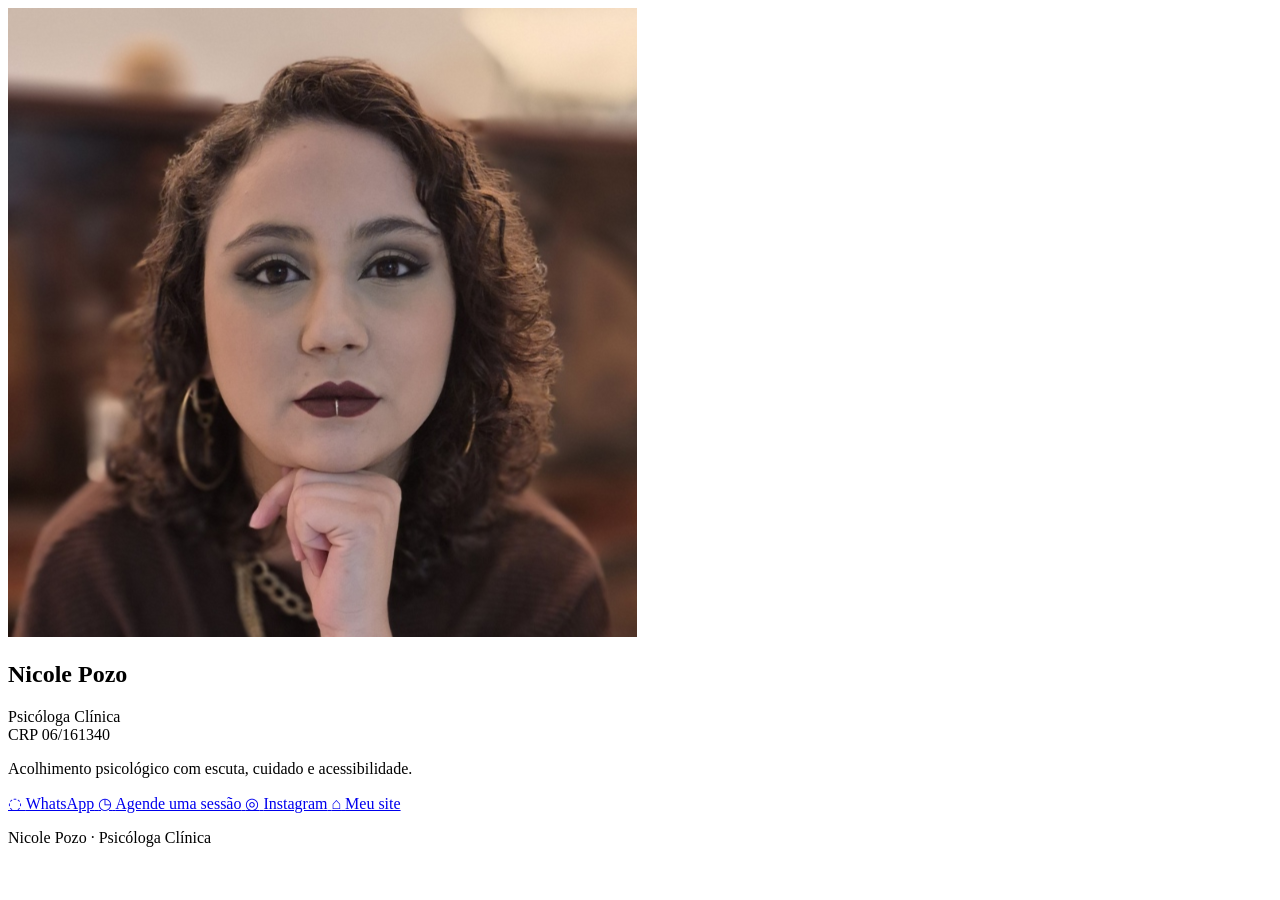
==== links.html @ 0eb17d90 "Create links.html" ====
<!DOCTYPE html>
<html lang="pt-BR">
<head>
  <meta charset="UTF-8">
  <meta name="viewport" content="width=device-width, initial-scale=1.0">

  <title>Nicole Pozo | Links</title>
  <meta
    name="description"
    content="Acesse os principais links da psicóloga Nicole Pozo."
  >

  <link rel="stylesheet" href="links.css">
</head>

<body>
  <main class="pagina-links">
    <section class="perfil" aria-labelledby="nome-perfil">
      <img
        src="nicole.png"
        alt="Nicole Pozo"
        class="foto-perfil"
      >

      <h1 id="nome-perfil">Nicole Pozo</h1>

      <p class="profissao">
        Psicóloga Clínica<br>
        CRP 06/161340
      </p>

      <p class="apresentacao">
        Acolhimento psicológico com escuta, cuidado e acessibilidade.
      </p>
    </section>

    <nav class="lista-links" aria-label="Links principais">
      <a
        href="https://wa.me/5511914683737?text=Ol%C3%A1%2C%20gostaria%20de%20agendar%20uma%20sess%C3%A3o."
        class="link-botao"
        target="_blank"
        rel="noopener noreferrer"
      >
        <span class="icone" aria-hidden="true">◌</span>
        <span>WhatsApp</span>
      </a>

      <a
        href="https://calendar.app.google/ftWj5yFwSw7C7HyG9"
        class="link-botao"
        target="_blank"
        rel="noopener noreferrer"
      >
        <span class="icone" aria-hidden="true">◷</span>
        <span>Agende uma sessão</span>
      </a>

      <a
        href="https://www.instagram.com/nicole.pozo.psi/"
        class="link-botao"
        target="_blank"
        rel="noopener noreferrer"
      >
        <span class="icone" aria-hidden="true">◎</span>
        <span>Instagram</span>
      </a>

      <a
        href="/"
        class="link-botao"
      >
        <span class="icone" aria-hidden="true">⌂</span>
        <span>Meu site</span>
      </a>
    </nav>

    <footer class="rodape-links">
      <p>Nicole Pozo · Psicóloga Clínica</p>
    </footer>
  </main>
</body>
</html>
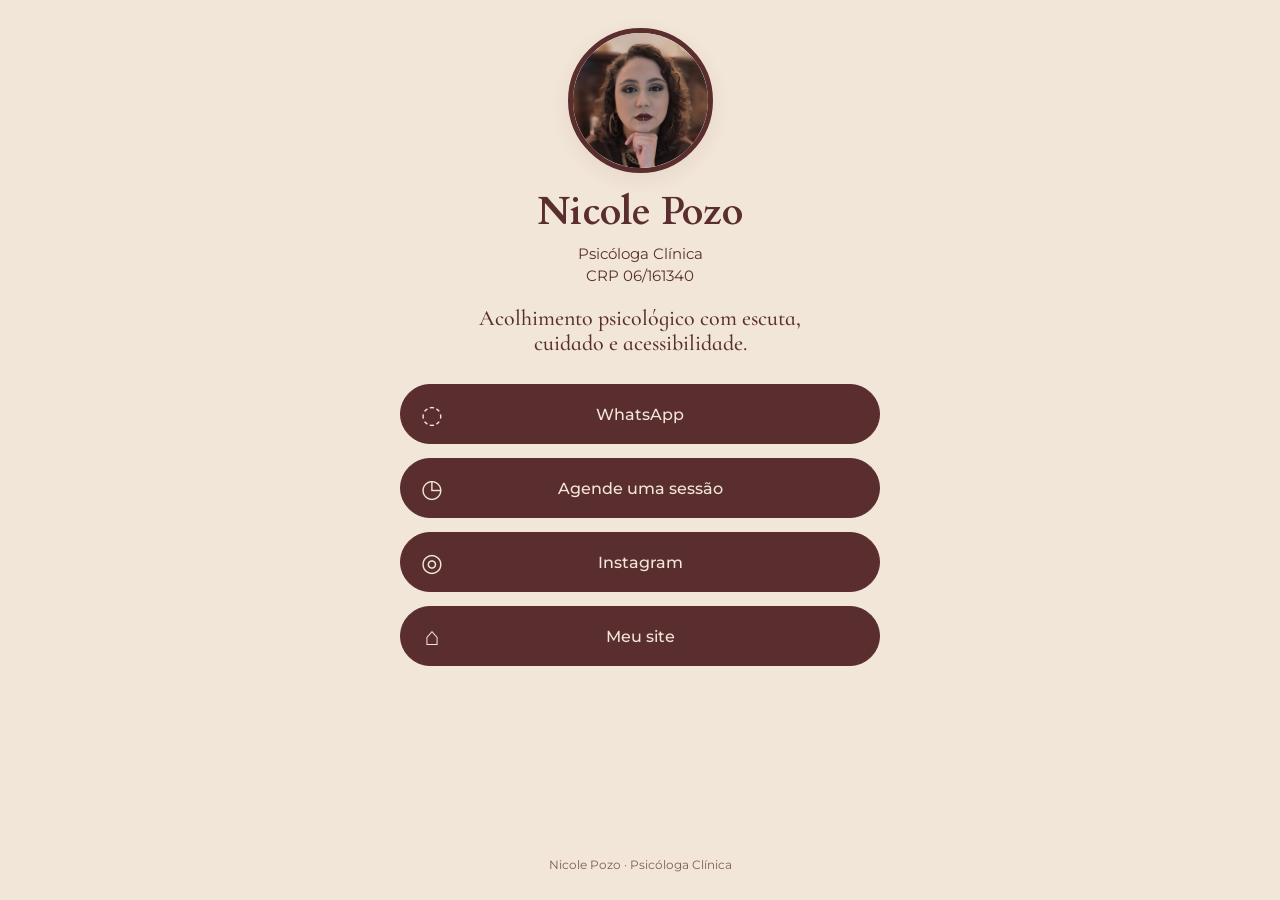
==== commit e6a225bf: "Update links.html" ====
--- a/links.html
+++ b/links.html
@@ -5,9 +5,13 @@
   <meta name="viewport" content="width=device-width, initial-scale=1.0">
 
   <title>Nicole Pozo | Links</title>
-  <meta
-    name="description"
-    content="Acesse os principais links da psicóloga Nicole Pozo."
+
+  <link rel="preconnect" href="https://fonts.googleapis.com">
+  <link rel="preconnect" href="https://fonts.gstatic.com" crossorigin>
+
+  <link
+    href="https://fonts.googleapis.com/css2?family=Cardo:wght@400;700&family=Cormorant+Infant:wght@400;500;600&family=Montserrat:wght@400;500;600&display=swap"
+    rel="stylesheet"
   >
 
   <link rel="stylesheet" href="links.css">
--- a/links.css
+++ b/links.css
@@ -0,0 +1,201 @@
+/* =================================
+   VARIÁVEIS DA IDENTIDADE VISUAL
+================================= */
+
+:root {
+  --fundo-principal: #F2E6D8;
+  --fundo-destaque: #E6D2B5;
+  --texto: #5A2E2E;
+  --texto-escuro: #3E1F1F;
+  --borda: rgba(90, 46, 46, 0.18);
+  --sombra: 0 6px 20px rgba(90, 46, 46, 0.08);
+}
+
+/* =================================
+   RESET
+================================= */
+
+* {
+  box-sizing: border-box;
+}
+
+html {
+  min-height: 100%;
+}
+
+body {
+  min-height: 100vh;
+  margin: 0;
+  padding: 28px 18px;
+  background-color: var(--fundo-principal);
+  color: var(--texto);
+  font-family: 'Montserrat', sans-serif;
+}
+
+/* =================================
+   PÁGINA
+================================= */
+
+.pagina-links {
+  width: 100%;
+  max-width: 480px;
+  min-height: calc(100vh - 56px);
+  margin: 0 auto;
+  display: flex;
+  flex-direction: column;
+  align-items: center;
+}
+
+/* =================================
+   PERFIL
+================================= */
+
+.perfil {
+  width: 100%;
+  text-align: center;
+}
+
+.foto-perfil {
+  display: block;
+  width: 145px;
+  height: 145px;
+  margin: 0 auto 18px;
+  object-fit: cover;
+  border: 5px solid var(--texto);
+  border-radius: 50%;
+  box-shadow: var(--sombra);
+}
+
+h1 {
+  margin: 0;
+  color: var(--texto);
+  font-family: 'Cardo', Georgia, serif;
+  font-size: 38px;
+  font-weight: 700;
+  line-height: 1.15;
+}
+
+.profissao {
+  margin: 8px 0 0;
+  font-size: 15px;
+  line-height: 1.5;
+}
+
+.apresentacao {
+  max-width: 360px;
+  margin: 18px auto 28px;
+  font-family: 'Cormorant Infant', Georgia, serif;
+  font-size: 22px;
+  font-weight: 500;
+  line-height: 1.15;
+}
+
+/* =================================
+   BOTÕES
+================================= */
+
+.lista-links {
+  width: 100%;
+  display: flex;
+  flex-direction: column;
+  gap: 14px;
+}
+
+.link-botao {
+  display: flex;
+  align-items: center;
+  justify-content: center;
+  position: relative;
+  width: 100%;
+  min-height: 60px;
+  padding: 15px 48px;
+  border: 1px solid var(--texto);
+  border-radius: 30px;
+  background-color: var(--texto);
+  color: var(--fundo-principal);
+  text-decoration: none;
+  font-size: 16px;
+  font-weight: 500;
+  text-align: center;
+  transition:
+    background-color 0.25s ease,
+    color 0.25s ease,
+    transform 0.2s ease,
+    box-shadow 0.25s ease;
+}
+
+.link-botao:hover,
+.link-botao:focus-visible {
+  background-color: var(--texto-escuro);
+  color: var(--fundo-principal);
+  transform: translateY(-2px);
+  box-shadow: var(--sombra);
+}
+
+.link-botao:focus-visible {
+  outline: 3px solid rgba(90, 46, 46, 0.35);
+  outline-offset: 3px;
+}
+
+.icone {
+  position: absolute;
+  left: 20px;
+  display: flex;
+  align-items: center;
+  justify-content: center;
+  width: 22px;
+  font-family: Georgia, serif;
+  font-size: 25px;
+  line-height: 1;
+}
+
+/* =================================
+   RODAPÉ
+================================= */
+
+.rodape-links {
+  margin-top: auto;
+  padding-top: 34px;
+  color: var(--texto);
+  font-size: 12px;
+  opacity: 0.75;
+}
+
+.rodape-links p {
+  margin: 0;
+}
+
+/* =================================
+   MOBILE
+================================= */
+
+@media (max-width: 600px) {
+  body {
+    padding: 24px 16px;
+  }
+
+  .pagina-links {
+    min-height: calc(100vh - 48px);
+  }
+
+  .foto-perfil {
+    width: 130px;
+    height: 130px;
+    margin-bottom: 16px;
+  }
+
+  h1 {
+    font-size: 34px;
+  }
+
+  .apresentacao {
+    margin-top: 16px;
+    margin-bottom: 24px;
+    font-size: 21px;
+  }
+
+  .link-botao {
+    min-height: 56px;
+    font-size: 15px;
+  }
+}
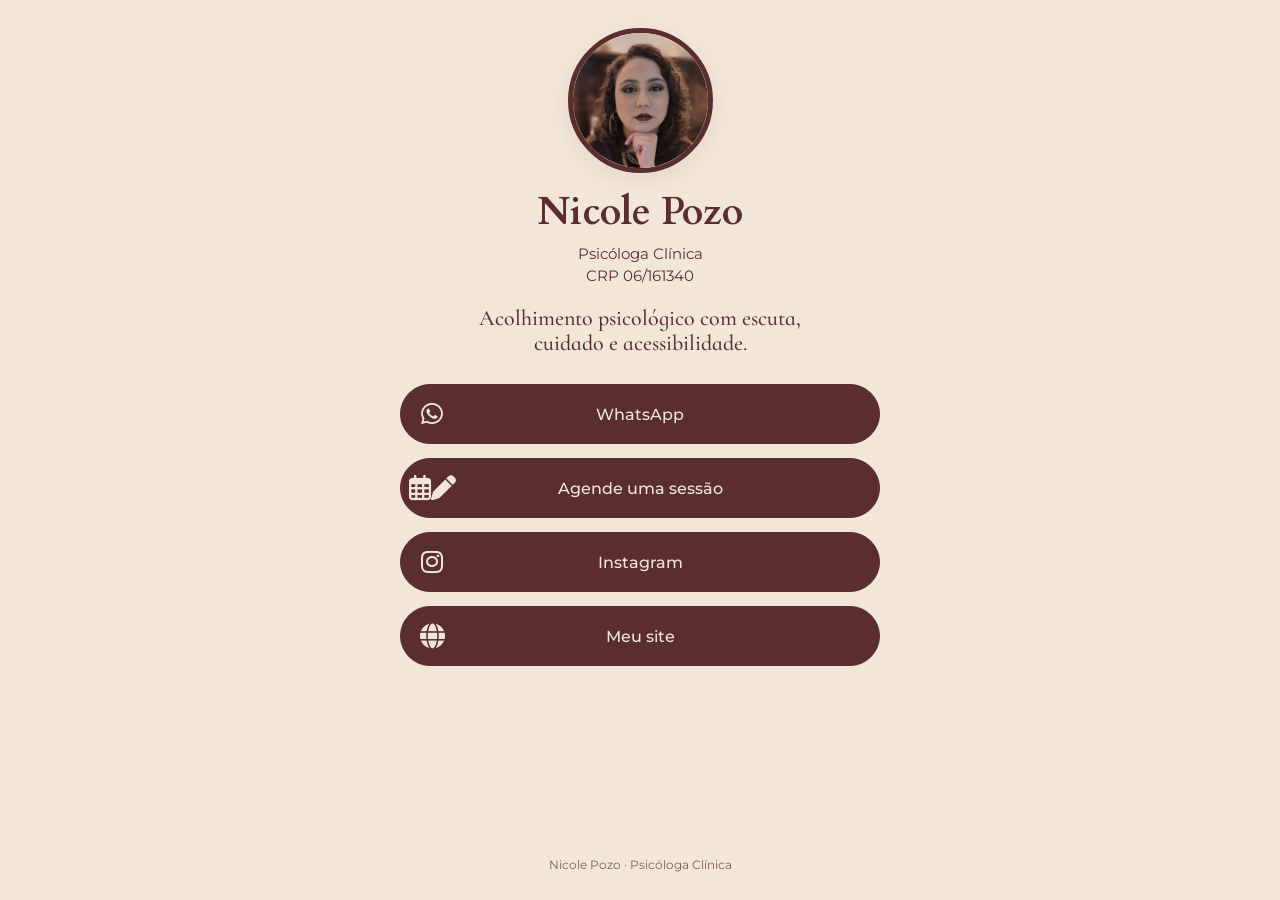
==== commit 22debdeb: "Update links.html" ====
--- a/links.html
+++ b/links.html
@@ -6,12 +6,22 @@
 
   <title>Nicole Pozo | Links</title>
 
+  <meta
+    name="description"
+    content="Acesse os principais links da psicóloga Nicole Pozo."
+  >
+
   <link rel="preconnect" href="https://fonts.googleapis.com">
   <link rel="preconnect" href="https://fonts.gstatic.com" crossorigin>
 
   <link
     href="https://fonts.googleapis.com/css2?family=Cardo:wght@400;700&family=Cormorant+Infant:wght@400;500;600&family=Montserrat:wght@400;500;600&display=swap"
     rel="stylesheet"
+  >
+
+  <link
+    rel="stylesheet"
+    href="https://cdnjs.cloudflare.com/ajax/libs/font-awesome/6.5.2/css/all.min.css"
   >
 
   <link rel="stylesheet" href="links.css">
@@ -45,7 +55,10 @@
         target="_blank"
         rel="noopener noreferrer"
       >
-        <span class="icone" aria-hidden="true">◌</span>
+        <span class="icone" aria-hidden="true">
+          <i class="fa-brands fa-whatsapp"></i>
+        </span>
+
         <span>WhatsApp</span>
       </a>
 
@@ -55,7 +68,11 @@
         target="_blank"
         rel="noopener noreferrer"
       >
-        <span class="icone" aria-hidden="true">◷</span>
+        <span class="icone icone-agenda" aria-hidden="true">
+          <i class="fa-regular fa-calendar-days"></i>
+          <i class="fa-solid fa-pen"></i>
+        </span>
+
         <span>Agende uma sessão</span>
       </a>
 
@@ -65,7 +82,10 @@
         target="_blank"
         rel="noopener noreferrer"
       >
-        <span class="icone" aria-hidden="true">◎</span>
+        <span class="icone" aria-hidden="true">
+          <i class="fa-brands fa-instagram"></i>
+        </span>
+
         <span>Instagram</span>
       </a>
 
@@ -73,7 +93,10 @@
         href="/"
         class="link-botao"
       >
-        <span class="icone" aria-hidden="true">⌂</span>
+        <span class="icone" aria-hidden="true">
+          <i class="fa-solid fa-globe"></i>
+        </span>
+
         <span>Meu site</span>
       </a>
     </nav>
--- a/links.css
+++ b/links.css
@@ -12,7 +12,7 @@
 }
 
 /* =================================
-   RESET
+   RESET E BASE
 ================================= */
 
 * {
@@ -21,29 +21,64 @@
 
 html {
   min-height: 100%;
+  scroll-behavior: smooth;
 }
 
 body {
+  position: relative;
   min-height: 100vh;
   margin: 0;
   padding: 28px 18px;
+  overflow-x: hidden;
   background-color: var(--fundo-principal);
   color: var(--texto);
   font-family: 'Montserrat', sans-serif;
 }
 
 /* =================================
+   CANTONEIRA DECORATIVA
+================================= */
+
+/*
+  A imagem precisa estar na mesma pasta de links.css:
+
+  links.css
+  cantoneira.png
+
+  Caso esteja em uma pasta, use, por exemplo:
+  background-image: url("img/cantoneira.png");
+*/
+
+body::before {
+  content: "";
+  position: absolute;
+  top: -18px;
+  right: -18px;
+  z-index: 0;
+  width: min(42vw, 340px);
+  aspect-ratio: 1 / 1;
+  background-image: url("cantoneira.png");
+  background-position: top right;
+  background-size: contain;
+  background-repeat: no-repeat;
+  opacity: 0.13;
+  pointer-events: none;
+}
+
+/* =================================
    PÁGINA
 ================================= */
 
 .pagina-links {
+  position: relative;
+  z-index: 1;
+  display: flex;
+  flex-direction: column;
+  align-items: center;
   width: 100%;
   max-width: 480px;
   min-height: calc(100vh - 56px);
   margin: 0 auto;
-  display: flex;
-  flex-direction: column;
-  align-items: center;
 }
 
 /* =================================
@@ -95,17 +130,17 @@
 ================================= */
 
 .lista-links {
-  width: 100%;
   display: flex;
   flex-direction: column;
+  width: 100%;
   gap: 14px;
 }
 
 .link-botao {
+  position: relative;
   display: flex;
   align-items: center;
   justify-content: center;
-  position: relative;
   width: 100%;
   min-height: 60px;
   padding: 15px 48px;
@@ -118,10 +153,10 @@
   font-weight: 500;
   text-align: center;
   transition:
-    background-color 0.25s ease,
-    color 0.25s ease,
+    background-color 0.3s ease,
+    color 0.3s ease,
     transform 0.2s ease,
-    box-shadow 0.25s ease;
+    box-shadow 0.3s ease;
 }
 
 .link-botao:hover,
@@ -174,6 +209,13 @@
     padding: 24px 16px;
   }
 
+  body::before {
+    top: -10px;
+    right: -24px;
+    width: 255px;
+    opacity: 0.10;
+  }
+
   .pagina-links {
     min-height: calc(100vh - 48px);
   }
@@ -188,6 +230,10 @@
     font-size: 34px;
   }
 
+  .profissao {
+    font-size: 14px;
+  }
+
   .apresentacao {
     margin-top: 16px;
     margin-bottom: 24px;
@@ -198,4 +244,12 @@
     min-height: 56px;
     font-size: 15px;
   }
-}
+
+  .icone {
+    left: 18px;
+  }
+
+  .rodape-links {
+    padding-top: 28px;
+  }
+}
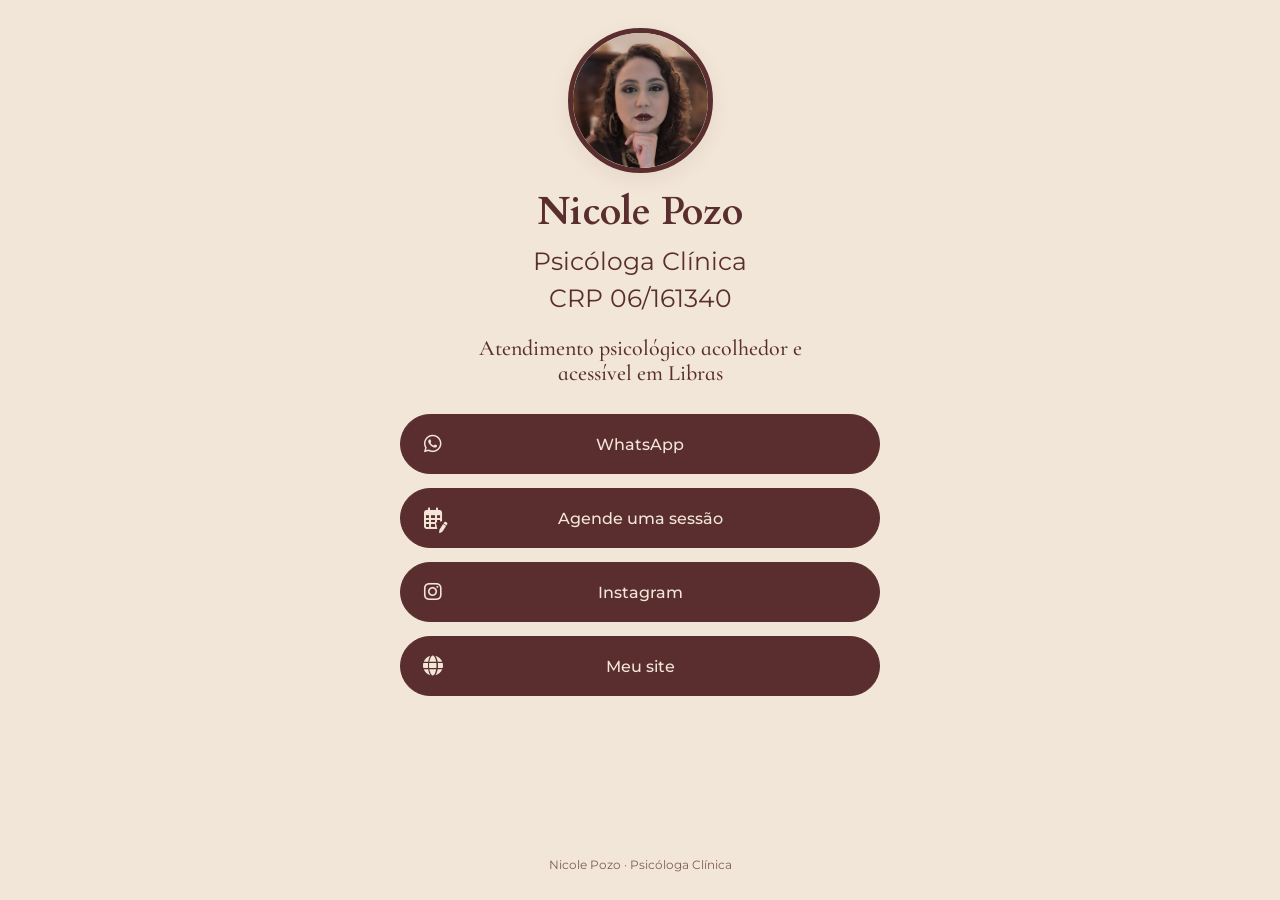
==== commit 7e15f3ec: "Update links.html" ====
--- a/links.html
+++ b/links.html
@@ -44,7 +44,7 @@
       </p>
 
       <p class="apresentacao">
-        Acolhimento psicológico com escuta, cuidado e acessibilidade.
+        Atendimento psicológico acolhedor e acessível em Libras
       </p>
     </section>
 
--- a/links.css
+++ b/links.css
@@ -39,23 +39,13 @@
    CANTONEIRA DECORATIVA
 ================================= */
 
-/*
-  A imagem precisa estar na mesma pasta de links.css:
-
-  links.css
-  cantoneira.png
-
-  Caso esteja em uma pasta, use, por exemplo:
-  background-image: url("img/cantoneira.png");
-*/
-
 body::before {
   content: "";
   position: absolute;
   top: -18px;
   right: -18px;
   z-index: 0;
-  width: min(42vw, 340px);
+  width: min(42vw, 540px);
   aspect-ratio: 1 / 1;
   background-image: url("cantoneira.png");
   background-position: top right;
@@ -112,7 +102,7 @@
 
 .profissao {
   margin: 8px 0 0;
-  font-size: 15px;
+  font-size: 25px;
   line-height: 1.5;
 }
 
@@ -172,16 +162,43 @@
   outline-offset: 3px;
 }
 
+/* =================================
+   ÍCONES
+================================= */
+
 .icone {
   position: absolute;
   left: 20px;
-  display: flex;
+  display: inline-flex;
   align-items: center;
   justify-content: center;
-  width: 22px;
-  font-family: Georgia, serif;
-  font-size: 25px;
+  width: 24px;
+  height: 24px;
+  color: var(--fundo-principal);
+  font-size: 20px;
   line-height: 1;
+}
+
+.icone i {
+  display: block;
+}
+
+.icone-agenda {
+  position: absolute;
+}
+
+.icone-agenda .fa-calendar-days {
+  font-size: 21px;
+}
+
+.icone-agenda .fa-pen {
+  position: absolute;
+  right: -4px;
+  bottom: -3px;
+  padding: 1px;
+  background-color: var(--texto);
+  font-size: 10px;
+  transform: rotate(-12deg);
 }
 
 /* =================================
@@ -221,8 +238,8 @@
   }
 
   .foto-perfil {
-    width: 130px;
-    height: 130px;
+    width: 170px;
+    height: 170px;
     margin-bottom: 16px;
   }
 
@@ -231,13 +248,13 @@
   }
 
   .profissao {
-    font-size: 14px;
+    font-size: 24px;
   }
 
   .apresentacao {
     margin-top: 16px;
     margin-bottom: 24px;
-    font-size: 21px;
+    font-size: 28px;
   }
 
   .link-botao {
@@ -247,6 +264,19 @@
 
   .icone {
     left: 18px;
+    width: 22px;
+    height: 22px;
+    font-size: 19px;
+  }
+
+  .icone-agenda .fa-calendar-days {
+    font-size: 20px;
+  }
+
+  .icone-agenda .fa-pen {
+    right: -4px;
+    bottom: -3px;
+    font-size: 9px;
   }
 
   .rodape-links {
